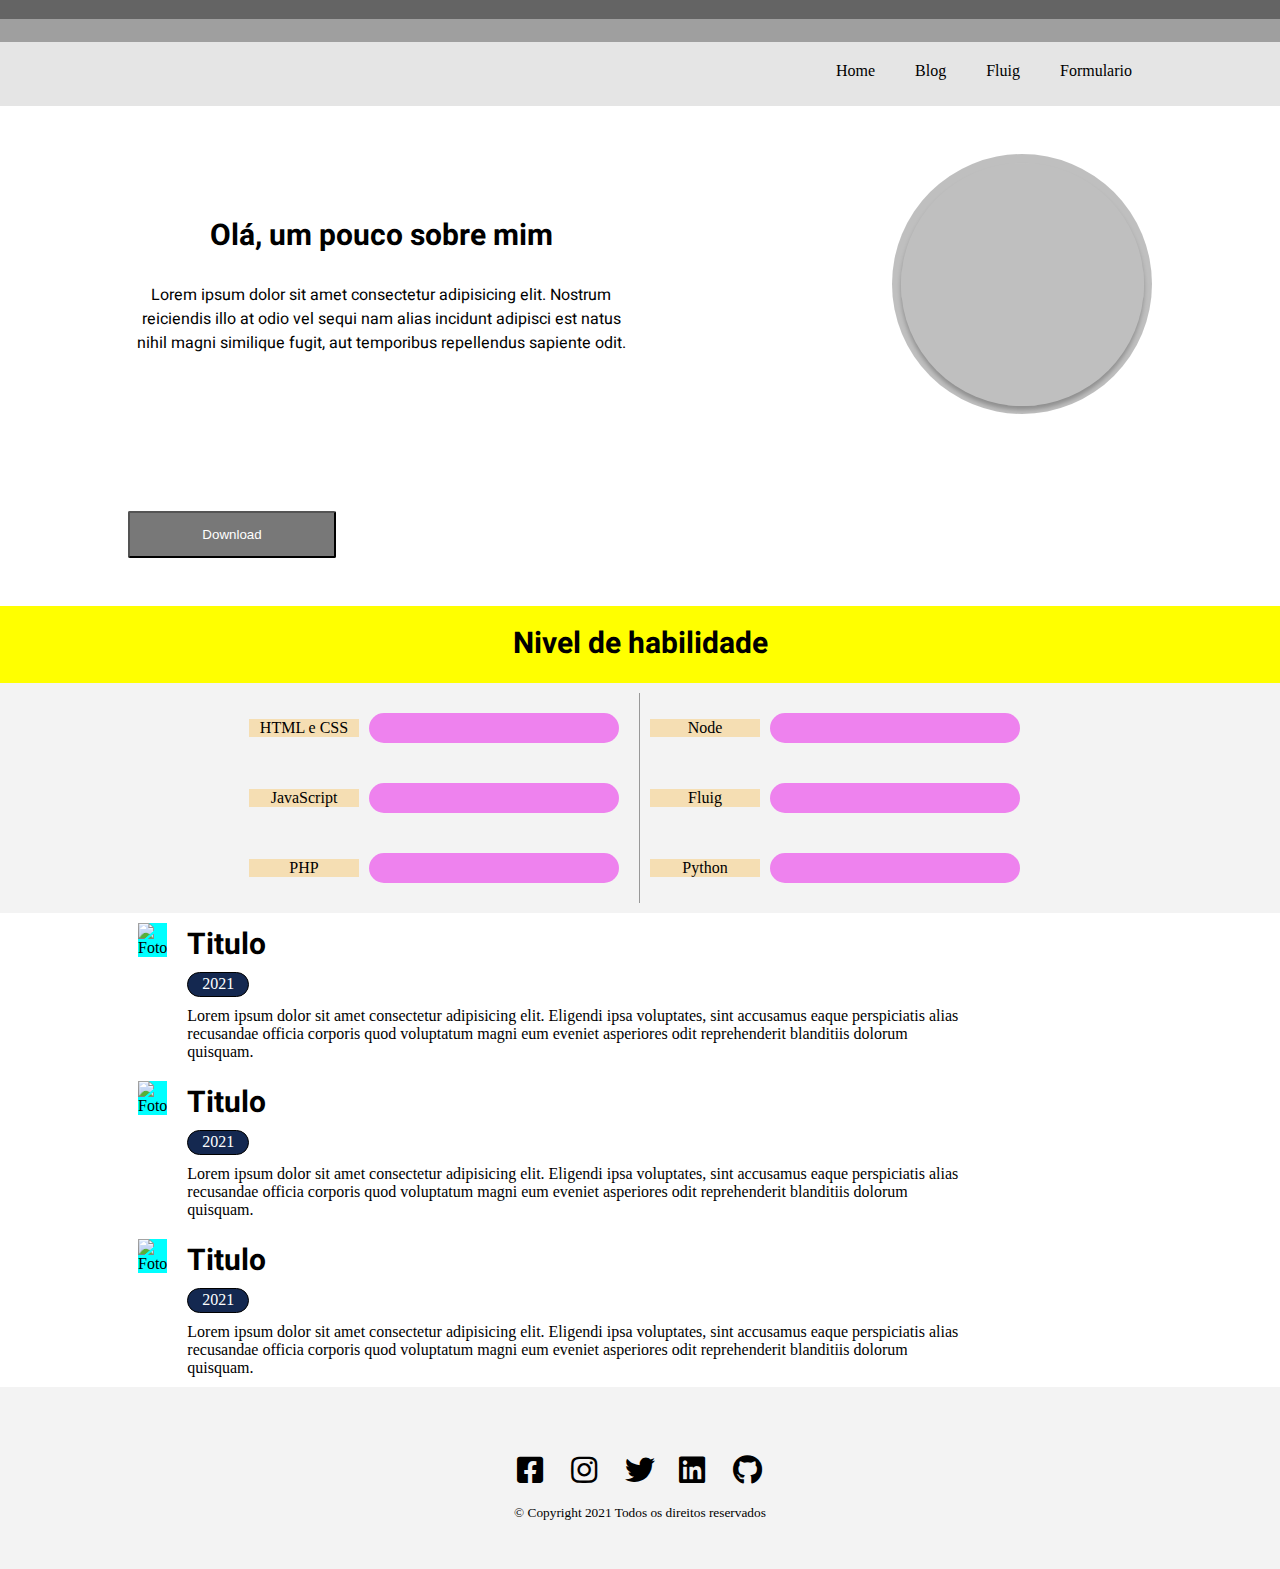
==== Index.html @ 97ebf060 "remoção de paginas de apoio" ====
<!DOCTYPE html>
<html lang="pt-br">

<head>
    <meta charset="UTF-8">
    <meta http-equiv="X-UA-Compatible" content="IE=edge">
    <meta name="viewport" content="width=device-width, initial-scale=1.0">
    <link rel="stylesheet" href="style.css">
    <link rel="stylesheet" href="https://cdnjs.cloudflare.com/ajax/libs/font-awesome/5.11.2/css/all.css">
    <title>Portifolio</title>
</head>

<body>
    <div class="corpo">
        <nav class="menu">
            <div class="linha1">
                <div class="linha2"></div>
            </div>
            <ul class="navegacao">
                <li><a href="Home.html">Home</a></li>
                <li><a href="blog.html">Blog</a></li>
                <li><a href="fluig.html">Fluig</a></li>
                <li><a href="Formulario.html">Formulario</a></li>
            </ul>
        </nav>
        <div class="resumoConteiner">
            <div class="resumo">
                <div class="tituloResumo">
                    <h1>Olá, um pouco sobre mim </h1>
                    <p>Lorem ipsum dolor sit amet consectetur adipisicing elit. Nostrum reiciendis illo at odio vel
                        sequi nam alias incidunt adipisci est natus nihil magni similique fugit, aut temporibus
                        repellendus sapiente odit.</p>
                </div>
                <div class="curriculo">
                    <button>Download</button>
                </div>
                <div class="foto">
                    <img src="https://news.artnet.com/app/news-upload/2021/09/Yuga-Labs-Bored-Ape-Yacht-Club-4466.jpg"
                        alt="" srcset="">
                </div>
            </div>
        </div>
        <div class="experiencias">
            <div class="tituloExp">
                <h1>Nivel de habilidade </h1>
            </div>
            <div class="exp1">
                <div class="htmlCss">
                    <p>HTML e CSS</p>
                    <div class="barraExp"></div>
                </div>
                <div class="javaScript">
                    <p>JavaScript</p>
                    <div class="barraExp"></div>
                </div>
                <div class="php">
                    <p>PHP</p>
                    <div class="barraExp"></div>
                </div>
            </div>
            <div class="exp2">
                <div class="node">
                    <p>Node</p>
                    <div class="barraExp"></div>
                </div>
                <div class="fluig">
                    <p>Fluig</p>
                    <div class="barraExp"></div>
                </div>
                <div class="python">
                    <p>Python</p>
                    <div class="barraExp"></div>
                </div>
            </div>
        </div>
        <div class="trabalhos">
            <div class="trabalho">
                <div class="imagemTrabalho">
                    <img src="https://lh3.googleusercontent.com/0zOSheuS9qYJbH9PkOoT8zc-0xHTdUNmuPfy4G4qFysNWO4Qw0OaiXEUdDNK6f1HnyZ8DAhW-8MjW9OBzu1gxWhI-wFsS5oexDFwaYo"
                        alt="Foto">
                </div>
                <div class="infoTrabalho">
                    <h1>Titulo</h1>
                    <p class="data">2021</p>
                    <p>Lorem ipsum dolor sit amet consectetur adipisicing elit. Eligendi ipsa voluptates, sint accusamus
                        eaque perspiciatis alias recusandae officia corporis quod voluptatum magni eum eveniet
                        asperiores odit reprehenderit blanditiis dolorum quisquam.</p>
                </div>
            </div>
            <div class="trabalho">
                <div class="imagemTrabalho">
                    <img src="https://lh3.googleusercontent.com/g2mJ4bVU15Tr0HHIky3BhHK86ujQiFmusAUDGuWm_XMJDY2-g6mj1IfNo3SXMFXO-S07M5A8Hch6yaFY2oxUbJnpFdUFqeahduLWTg"
                        alt="Foto">
                </div>
                <div class="infoTrabalho">
                    <h1>Titulo</h1>
                    <p class="data">2021</p>
                    <p>Lorem ipsum dolor sit amet consectetur adipisicing elit. Eligendi ipsa voluptates, sint accusamus
                        eaque perspiciatis alias recusandae officia corporis quod voluptatum magni eum eveniet
                        asperiores odit reprehenderit blanditiis dolorum quisquam.</p>
                </div>
            </div>
            <div class="trabalho">
                <div class="imagemTrabalho">
                    <img src="https://lh3.googleusercontent.com/9WkSu8CP7gZjaEmUy8cpaKG3mK6ScHeEDvQf8driDoRxuxy4GPAs_W_Dn_DQascQSGDkdUL4cjmsnRrL6xN-NDp-s_RNwN5pxiCo"
                        alt="Foto">
                </div>
                <div class="infoTrabalho">
                    <h1>Titulo</h1>
                    <p class="data">2021</p>
                    <p>Lorem ipsum dolor sit amet consectetur adipisicing elit. Eligendi ipsa voluptates, sint accusamus
                        eaque perspiciatis alias recusandae officia corporis quod voluptatum magni eum eveniet
                        asperiores odit reprehenderit blanditiis dolorum quisquam.</p>
                </div>
            </div>
            
        </div>
        <div class="rodape ">
            <div class="icones">
                <i class="fab fa-facebook-square"></i>
                <i class="fab fa-instagram"></i>
                <i class="fab fa-twitter"></i>
                <i class="fab fa-linkedin"></i>
                <i class="fab fa-github"></i>
            </div>
            <small class="copyRight">&copy; Copyright 2021 Todos os direitos reservados</small>
        </div>
       
    </div>
</body>

</html>
---- style.css ----
@import url("https://fonts.googleapis.com/css2?family=Heebo:wght@500&display=swap");
*{
    margin: 0;
    padding: 0;
    box-sizing: border-box;

}
body{
    
}

/*Pagina Home Inicio*/

.corpo{
    height: 100%;
    margin: auto;
    background-color: white;
    display: flex;
    flex-direction: column;
    align-items: center;
}

/*Menu inicio*/

.menu{
    width: 100%;
    background-color:#E5E5E5;
    
}
.menu .linha1{
    height: 42px;
    background-color: #9F9F9F;
}
.menu .linha1 .linha2{
    width: 100;
    height: 19px;
    background-color: #646464;
}

.menu .navegacao{
    margin: auto;
    width: 80%;
    display: flex;
    justify-content: end;
    list-style: none;
}
.navegacao li{
    
    height: 64px;
    padding: 20px;
}
.navegacao li a{
    text-decoration: none;
    color: black;
}
 
/*Menu Fim*/

/*Resumo inicio*/
.resumoConteiner{
    width: 100%;
    background-color:#ffffff;
    display: flex;
    flex-direction: column;
    align-items: center;
}
.resumo{
    width: 80%;
    height: 500px;
    display: grid;
    grid-template-columns: 3fr 1fr;
    align-items: center;
}
.resumo .tituloResumo{
    font-family: Heebo;
    width: 506px;
    text-align: center;
}
.resumo .tituloResumo h1{
    font-family: Heebo;
    font-style: normal;
    font-weight: bold;
    font-size: 30px;
    line-height: 44px;
}
.resumo .tituloResumo p{
    margin-top: 25px;
    font-family: Heebo;
    font-style: normal;
    font-weight: normal;
}
.curriculo{
    grid-column: 1;
}
.curriculo button{
    width: 208px;
    height: 47px;
    border-radius: 2px;
    color: white;
    background-color:#787878
   
    
}
.foto{
    width: 260px;
    height: 260px;
    background-color: rgba(0, 0, 0, 0.25);
    display: flex;
    justify-content: center;
    align-items: center;
    border-radius: 50%;
    grid-column: 2;
    grid-row: 1;
    grid-column-start: 2;
    grid-column-end:2 ;
   
}
.foto img{
   
    border-radius: 50%;
    width: 243px;
    height: 243px;
    box-shadow: 0px 4px 4px rgba(0, 0, 0, 0.25);
    grid-column: 2;
}
/*Resumo Fim*/

/*Exp inicio*/
.experiencias{
   width: 100%;
    background-color: #F3F3F3;
    display: grid;
    grid-template-columns: 1fr 1fr;
    grid-template-rows: 1fr 3fr;
}
.experiencias .tituloExp{
    display: flex;
    justify-content: center;
    align-items: center;
    background-color: yellow;
    width: 100%;
    height: 100%;
    grid-column-start:1 ;
    grid-column-end: 3;
}
.experiencias .tituloExp h1{
    font-family: Heebo;
    font-style: normal;
    font-weight: bold;
    font-size: 30px;
    line-height: 44px;
   
}
.exp1{
    margin-top: 10px;
    margin-bottom: 10px;
    justify-content: center;
    display: flex;
    flex-direction: column;
    align-items: flex-end;
    border-right: solid 1px #989898;

}
.exp2{
    margin-top: 10px;
    margin-bottom: 10px;
    display: flex;
    flex-direction: column;
    justify-content: center;
    align-items: flex-start;
}
.exp1 div p , .exp2 div p{
    width: 110px;
    background-color: wheat;
    text-align: center;
    
}
.exp1 div, .exp2 div {
    display: flex;
    align-items: center;
    margin: 10px;
}

.exp1{
    grid-column: 1;
}
.exp2{
    grid-column: 2;
    grid-row: 2;
}

.barraExp{
    width: 250px;
    height: 30px;
    border-radius: 50px;
    background-color: violet;
}

.htmlCss, 
.javaScript,
.php,
.node,
.fluig,
.python{
    display: flex;
}
/*Exp fim*/

/*Trabalhos inicio*/

.trabalhos{
    width: 80%;
    background-color: white;
}
.trabalho{
    
    display: flex;
    width: 858px;
}
.trabalho div{
    padding: 10px;
}
.trabalho .infoTrabalho p:last-child{
    margin-top: 10px;
    
}
.trabalho .imagemTrabalho img{
    width: 246px;
    height: 180px;
    background-color: aqua;
}

.trabalho .infoTrabalho h1{
    width: 307px;
    height: 44px;
    left: 410px;
    top: 1036px;
    font-family: Heebo;
    font-style: normal;
    font-weight: bold;
    font-size: 30px;
    line-height: 44px;
}

.trabalho .imagemTrabalho p{
    width: 594px;
    height: 93px;
    left: 410px;
    top: 1147px;
    font-family: Heebo;
    font-style: normal;
    font-weight: normal;
    font-size: 16px;
    line-height: 23px;
    color: #21243D;
}

.infoTrabalho .data{
    display: flex;
    justify-content: center;
    align-items: center;
    Width: 62px;
    Height: 25px;
    border: 1px solid black;
    background-color: #142850;
    color: white;
    border-radius: 50px;
    margin-top: 5px;
}
/*Trabalhos Fim*/

/*Rodape inicio*/

.rodape{
    display: flex;
    justify-content: center;
    align-items: center;
    flex-direction: column;
    background-color: #F3F3F3;
    width: 100%;
    Height: 182px;
   
}
.rodape div{
    margin: 10px;
}

.rodape .icones i{
    margin: 10px;
    font-size: 30px;
    Width: 30px;
    Height: 30px;
}

/*Rodape fim*/

/*Pagina Home Fim*/

/*Pagina Blog inicio*/

.blog{
    display: flex;
    flex-direction: column;
    align-items: center;
    width: 80%;
    margin: 10px;

    
}
.blogTitulo{
    display: flex;
    width: 55%;
    height: 54px;
    font-family: Heebo;
    font-style: normal;
    font-weight: bold;
    font-size: 44px;
    line-height: 60px;
    color: #21243D;
}
.poste{
    border-bottom: 1px solid black;
    
}
.poste:last-child{
    margin-bottom: 50px;
}
.poste .infoPoste{
   margin-bottom: 15px;
}
.infoPoste .posteData{
    width: 100px;
}
.blogRodape{
  
    bottom: 0;
  
}

/*Pagina Blog Fim*/

/*Pagina Formulario Inicio*/




.formulario{
    background-color: white;
    display: flex;
    flex-direction: column;
    align-items: center;
}
.tituloRelatorio{
    width: 90%;
    height: 109px;
    background: #F3F3F3;
    border: 1px solid #7A7A7A;
    box-sizing: border-box;
    border-radius: 10px;
    display: flex;
    align-items: center;
    justify-content: center;
    margin-bottom: 38px;
}
.tituloRelatorio h1{
    font-family: Heebo;
    font-style: normal;
    font-weight: bold;
    font-size: 48px;
    line-height: 70px;
    text-align: center;
    color: #575757;
}
.solicitante{
    background-color: white;
    width: 90%;
}
.tituloSolicitante{
    text-align: center;
}
.infSolicitante{
    display: flex;
    flex-direction: column;
    border: 1px solid #7A7A7A;
    box-sizing: border-box;
    border-radius: 10px;
  
}
.caixaLabel{
    margin: 45px;
}
.infSolicitante div label{
    width: 108px;
    height: 25px;
    font-family: Heebo;
    font-style: normal;
    font-weight: 500;
    font-size: 14px;
    line-height: 21px;
    color: #7A7A7A;
}
.infSolicitante div label input , .linha input , .linha select{
    width: 100%;
    height: 31px;
    border: 1px solid #989898;
    box-sizing: border-box;
    border-radius: 10px;
}

.adicionarCampo {
    position: relative;
    background-color: white;
    width: 100%;
    text-align: center;
    margin-top: 64px;
    padding-bottom: 5px;
    
}
.adicionarCampo i{
    margin-right: 25px;
    font-size: large;
    font-style: normal;
    font-weight: bold;
    color: #FFFFFF;
}
.adicionarCampo button{
    position: absolute;
    height: 36px;
    width: 153px;
    top: 0px;
    right: 99px;
    background: #71AA70;
    border-radius: 10px;
    font-size: large;
    float: right;
    font-family: Heebo;
    font-style: normal;
    font-weight: bold;
    color: #FFFFFF;
   
}
.containerDespesas{
    width: 90%;
    border: 1px solid black;
    padding: 50px;
    border-radius: 10px;
    
}
.categoriaDespesas ,.linha{
   width: 100%;
   display: grid;
   grid-template-columns: 45px 1fr 2fr 1fr 1fr 1fr ;
   column-gap: 20px;
}
.categoriaDespesas{
   text-align: center;
}
.categoriaDespesas .categoria{
   grid-column: 2;
}
.linha{
   margin-bottom: 28px;
}
.linha button{
    width: 44px;
    height: 31px;
    background: #D45757;
    border: 1px solid #D45757;
    box-sizing: border-box;
    border-radius: 10px;
}
.linha button i {
   font-size: x-large;
   text-align: center;
   color: white;
}

.totalDespesas{
display: flex;
justify-content: flex-end;
align-items: center;
width: 90%;
font-family: Heebo;
font-style: normal;
font-weight: 500;
font-size: 20px;
text-align: center;

color: #7A7A7A;
}
.totalDespesas p{
margin-left: 25px;
width: 184px;
height: 49px;
background: #F3F3F3;
border: 1px solid #575757;
box-sizing: border-box;
border-radius: 10px;
display: flex;
align-items: center;
justify-content: center;
}

.caixaAcoes{
margin-top: 46px;
width: 90%;
height: 106px;
background: #C4C4C4;
border: 1px solid #7A7A7A;
box-sizing: border-box;
border-radius: 10px;
display: flex;
align-items: center;
margin-bottom: 150px;
}
.caixaAcoes h1{
width: 25%;
font-family: Heebo;
font-style: normal;
font-weight: bold;
font-size: 36px;
line-height: 53px;
text-align: center;
color: #FFFFFF;
}
.caixaAcoes div{
width: 100%;
height: 106px;
background: #FFFFFF;
border: 1px solid #7A7A7A;
box-sizing: border-box;
border-radius: 10px;
display: flex;
align-items: center;
justify-content: space-around;
}
.caixaAcoes div button{
width: 208px;
height: 56px;
border-radius: 10px;
font-family: Heebo;
font-style: normal;
font-weight: bold;
font-size: 24px;
line-height: 35px;
text-align: center;
color: #FFFFFF;
}
.limpar{
background: #EEB764;
}
.cancelar{
background: #D45757;
}
.enviar{
background: #71AA70;
}



/*Fim despesas*/

/*Pagina Formulario Fim*/
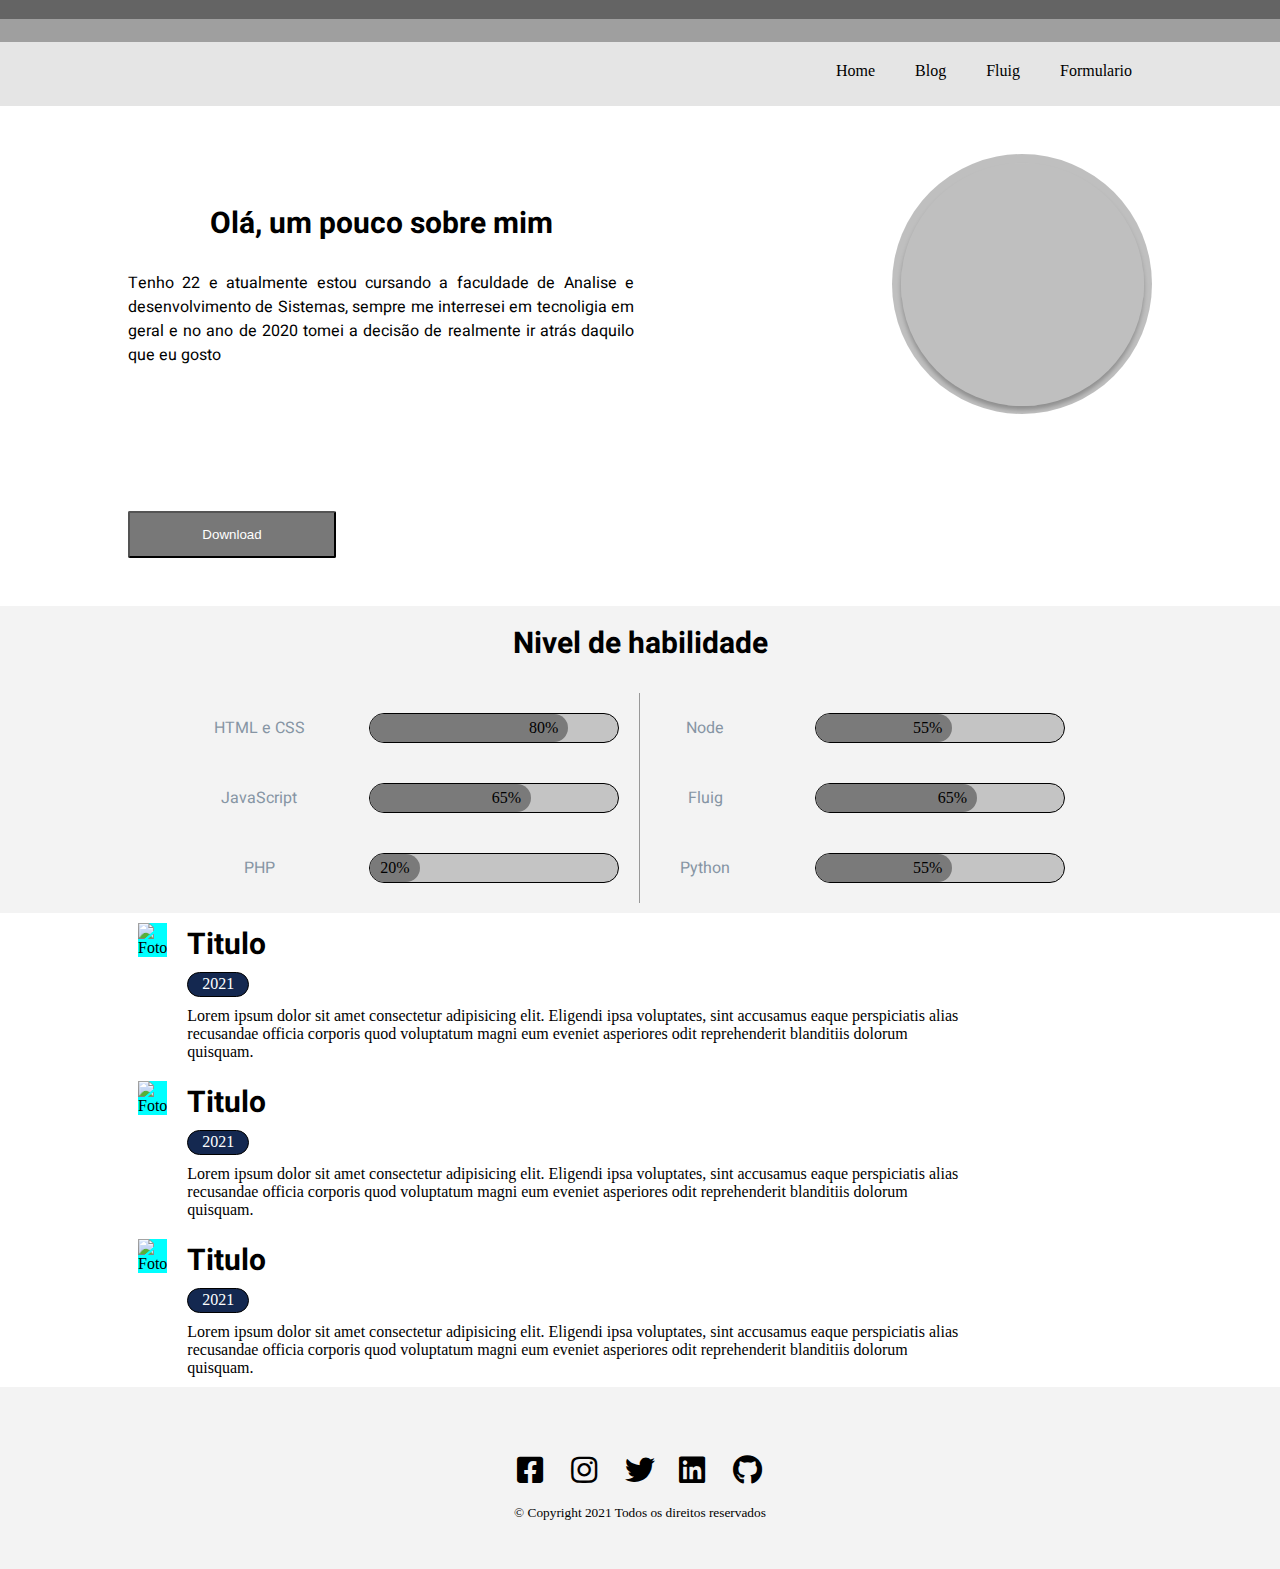
==== commit cec67533: "Projeto 90%" ====
--- a/Index.html
+++ b/Index.html
@@ -7,6 +7,8 @@
     <meta name="viewport" content="width=device-width, initial-scale=1.0">
     <link rel="stylesheet" href="style.css">
     <link rel="stylesheet" href="https://cdnjs.cloudflare.com/ajax/libs/font-awesome/5.11.2/css/all.css">
+    <script src="https://ajax.googleapis.com/ajax/libs/jquery/3.6.0/jquery.min.js"></script>
+    <script src="main.js"></script>
     <title>Portifolio</title>
 </head>
 
@@ -17,7 +19,7 @@
                 <div class="linha2"></div>
             </div>
             <ul class="navegacao">
-                <li><a href="Home.html">Home</a></li>
+                <li><a href="Index.html">Home</a></li>
                 <li><a href="blog.html">Blog</a></li>
                 <li><a href="fluig.html">Fluig</a></li>
                 <li><a href="Formulario.html">Formulario</a></li>
@@ -27,15 +29,13 @@
             <div class="resumo">
                 <div class="tituloResumo">
                     <h1>Olá, um pouco sobre mim </h1>
-                    <p>Lorem ipsum dolor sit amet consectetur adipisicing elit. Nostrum reiciendis illo at odio vel
-                        sequi nam alias incidunt adipisci est natus nihil magni similique fugit, aut temporibus
-                        repellendus sapiente odit.</p>
+                    <p style="text-align: justify;">Tenho 22 e atualmente estou cursando a faculdade de Analise e desenvolvimento de Sistemas, sempre me interresei em tecnoligia em geral e no ano de 2020 tomei a decisão de realmente ir atrás daquilo que eu gosto  </p>
                 </div>
                 <div class="curriculo">
                     <button>Download</button>
                 </div>
                 <div class="foto">
-                    <img src="https://news.artnet.com/app/news-upload/2021/09/Yuga-Labs-Bored-Ape-Yacht-Club-4466.jpg"
+                    <img src=""
                         alt="" srcset="">
                 </div>
             </div>
@@ -47,29 +47,29 @@
             <div class="exp1">
                 <div class="htmlCss">
                     <p>HTML e CSS</p>
-                    <div class="barraExp"></div>
+                    <div class="barraExp"><span>80%</span></div>
                 </div>
                 <div class="javaScript">
                     <p>JavaScript</p>
-                    <div class="barraExp"></div>
+                    <div class="barraExp"><span>65%</span></div>
                 </div>
                 <div class="php">
                     <p>PHP</p>
-                    <div class="barraExp"></div>
+                    <div class="barraExp"><span>20%</span></div>
                 </div>
             </div>
             <div class="exp2">
                 <div class="node">
                     <p>Node</p>
-                    <div class="barraExp"></div>
+                    <div class="barraExp"><span>55%</span></div>
                 </div>
                 <div class="fluig">
                     <p>Fluig</p>
-                    <div class="barraExp"></div>
+                    <div class="barraExp"><span>65%</span></div>
                 </div>
                 <div class="python">
                     <p>Python</p>
-                    <div class="barraExp"></div>
+                    <div class="barraExp"><span>55%</span></div>
                 </div>
             </div>
         </div>
--- a/style.css
+++ b/style.css
@@ -137,7 +137,7 @@
     display: flex;
     justify-content: center;
     align-items: center;
-    background-color: yellow;
+    background-color: #F3F3F3;
     width: 100%;
     height: 100%;
     grid-column-start:1 ;
@@ -171,8 +171,14 @@
 }
 .exp1 div p , .exp2 div p{
     width: 110px;
-    background-color: wheat;
+    color: #8695A4;
     text-align: center;
+    margin: 0 45px 0 0;
+    font-family: Heebo;
+    font-style: normal;
+    font-weight: normal;
+
+    
     
 }
 .exp1 div, .exp2 div {
@@ -193,17 +199,72 @@
     width: 250px;
     height: 30px;
     border-radius: 50px;
-    background-color: violet;
-}
-
-.htmlCss, 
-.javaScript,
-.php,
-.node,
-.fluig,
-.python{
-    display: flex;
-}
+    border: 1px solid black;
+    background-color: #C4C4C4;
+    
+ 
+   
+}
+.barraExp span{
+    display: flex;
+    align-items: center;
+    justify-content: end;
+    text-align: center;
+    padding-right: 10px;
+    
+    
+}
+
+.javaScript .barraExp span{
+    border-radius: 50px;
+    width: 65%;
+    height: 100%;
+    background-color: #7A7A7A;
+    margin: 0;
+ 
+}
+.php .barraExp span{
+    border-radius: 50px;
+    width: 20%;
+    height: 100%;
+    background-color: #7A7A7A;
+    margin: 0;
+ 
+}
+.node .barraExp span{
+    border-radius: 50px;
+    width: 55%;
+    height: 100%;
+    background-color: #7A7A7A;
+    margin: 0;
+ 
+}
+.fluig .barraExp span{
+    border-radius: 50px;
+    width: 65%;
+    height: 100%;
+    background-color: #7A7A7A;
+    margin: 0;
+ 
+}
+.python .barraExp span{
+    border-radius: 50px;
+    width: 55%;
+    height: 100%;
+    background-color: #7A7A7A;
+    margin: 0;
+ 
+}
+.htmlCss .barraExp span{
+    border-radius: 50px;
+    width: 80%;
+    height: 100%;
+    background-color: #7A7A7A;
+    margin: 0;
+ 
+}
+
+
 /*Exp fim*/
 
 /*Trabalhos inicio*/
@@ -375,6 +436,7 @@
     background-color: white;
     width: 90%;
 }
+
 .tituloSolicitante{
     text-align: center;
 }
@@ -389,6 +451,7 @@
 .caixaLabel{
     margin: 45px;
 }
+
 .infSolicitante div label{
     width: 108px;
     height: 25px;
@@ -399,6 +462,7 @@
     line-height: 21px;
     color: #7A7A7A;
 }
+
 .infSolicitante div label input , .linha input , .linha select{
     width: 100%;
     height: 31px;
@@ -562,3 +626,21 @@
 
 /*Pagina Formulario Fim*/
 
+.modalteste{
+    display: none;
+}
+.total, .valorTotal{
+    text-align: center;
+}
+
+.selected  input{
+    border: 1px solid red;
+}
+.selected input:last-child{
+    background-color: rgb(240, 140, 140);
+    color: black;
+    font-weight: 700;
+    
+}
+
+
